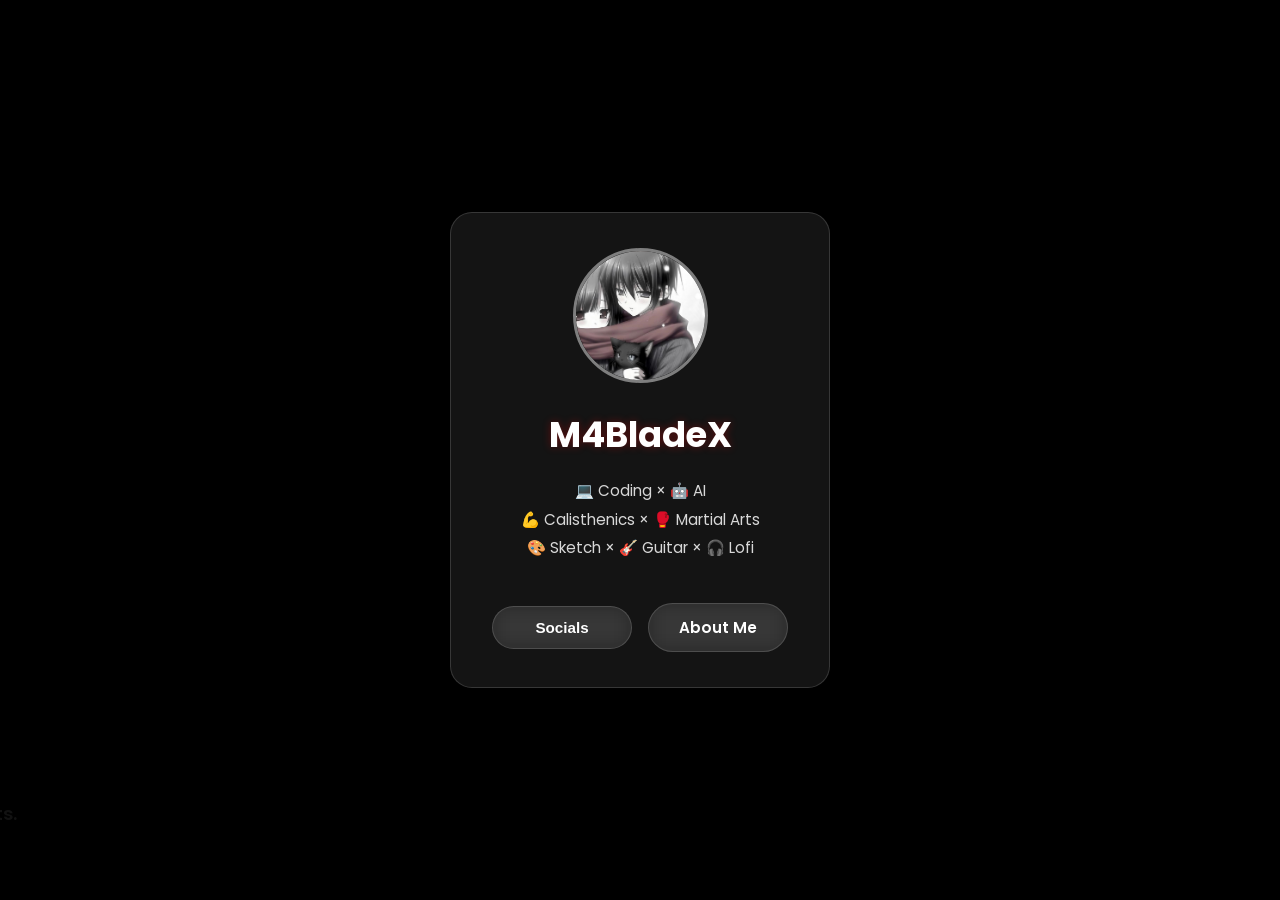
==== index.html @ 2b9ff140 "Change profile picture from pfp.png to pfp.jpg" ====
<!DOCTYPE html>
<html lang="en">
<head>
    <meta charset="UTF-8">
    <meta name="viewport" content="width=device-width, initial-scale=1.0">
    <title>M4BladeX</title>

    <link rel="icon" href="fevocol.jpeg">
    <link rel="stylesheet" href="styles.css">

    <link href="https://fonts.googleapis.com/css2?family=Poppins:wght@300;400;600;700&display=swap" rel="stylesheet">
</head>
<body>

    <video class="backdrop" autoplay muted loop playsinline>
        <source src="vid.mp4" type="video/mp4">
    </video>

    <audio src="snd.mp3" id="bg-audio"></audio>

    <div class="overlay"></div>

    <div class="card">

        <img class="avatar" src="pfp.jpg" alt="M4BladeX Profile Picture">

        <h1>M4BladeX</h1>

        <p class="bio">
            💻 Coding × 🤖 AI <br>
            💪 Calisthenics × 🥊 Martial Arts <br>
            🎨 Sketch × 🎸 Guitar × 🎧 Lofi
        </p>

        <div class="socials" id="socials">

            <a href="https://discord.com/channels/@me/1160234782614093864" target="_blank" rel="noopener noreferrer">
                <img src="dcrd.jpeg" alt="Discord">
            </a>

            <a href="https://github.com/m4bladex" target="_blank" rel="noopener noreferrer">
                <img src="git.png" alt="GitHub">
            </a>

            <a href="https://open.spotify.com/user/31tjha7wmeo37znxqelmuwhhsfvm" target="_blank" rel="noopener noreferrer">
                <img src="spotify.png" alt="Spotify">
            </a>

        </div>

        <div class="buttons">

            <button class="social_revealer" id="socialBtn">
                Socials
            </button>

            <a href="temp.html" class="aboutme">
                About Me
            </a>

        </div>

    </div>

    <div class="backthings">
        <p class="quote quote-1">
            "Be yourself; everyone else is already taken."<br>— Oscar Wilde
        </p>

        <p class="quote quote-2">
            "The best time to plant a tree was 20 years ago. The second best time is now."<br>— Proverb
        </p>

        <p class="quote quote-3">
            "The only bad workout is the one you didn't do."<br>— Gym Bros
        </p>
    </div>

    <script src="script.js"></script>

</body>
</html>
---- styles.css ----
* {
  margin: 0;
  padding: 0;
  box-sizing: border-box;
  font-family: 'Poppins', sans-serif;
}

body {
  display: flex;
  justify-content: center;
  align-items: center;
  height: 100vh;
  overflow: hidden;
  background: #000;
}

/* 2. Background Components */
.backdrop {
  position: fixed;
  width: 100%;
  height: 100%;
  object-fit: cover;
  z-index: -2;
}

.overlay {
  position: fixed;
  inset: 0;
  background: rgba(0, 0, 0, 0.45);
  backdrop-filter: blur(8px);
  z-index: -1;
}

/* 3. Card Component */
.card {
  width: 380px;
  padding: 35px;
  border-radius: 22px;
  background: rgba(255, 255, 255, 0.08);
  border: 1px solid rgba(255, 255, 255, 0.15);
  backdrop-filter: blur(18px);
  text-align: center;
  color: #fff;
  box-shadow: 0 15px 45px rgba(0, 0, 0, 0.45);
  transition: transform 0.25s ease;
  animation: fade 0.8s ease forwards;
}

.card:hover {
  transform: translateY(-6px);
}

/* 4. Typography & Inner Elements */
.avatar {
  width: 135px;
  height: 135px;
  border-radius: 50%;
  object-fit: cover;
  border: 3px solid rgba(255, 255, 255, 0.45);
  transition: transform 0.35s ease, box-shadow 0.35s ease;
}

.avatar:hover {
  transform: scale(1.08);
  box-shadow: 0 0 25px #fff;
}

h1 {
  margin-top: 18px;
  font-size: 2.2rem;
  text-shadow: 0 0 10px rgba(255, 0, 0, 0.35);
  text-shadow: 0 0 8px rgba(255, 0, 0, 0.3);
}

.bio {
  margin-top: 16px;
  font-size: 0.95rem;
  line-height: 1.9;
  color: #d8d8d8;
}

/* 5. Social Links */
.socials {
  display: flex;
  justify-content: center;
  gap: 18px;
  margin-top: 28px;
}

.socials a {
  display: flex;
  justify-content: center;
  align-items: center;
  width: 52px;
  height: 52px;
  border-radius: 50%;
  background: rgba(255, 255, 255, 0.12);
  transition: background 0.25s, transform 0.25s, box-shadow 0.25s;
}

.socials a:hover {
  background: #fff;
  transform: translateY(-5px);
  box-shadow: 0 0 20px #fff;
}

.socials img {
  width: 28px;
  height: 28px;
}

/* 6. Animations */
@keyframes fade {
  from {
    opacity: 0;
    transform: translateY(30px);
  }
  to {
    opacity: 1;
    transform: translateY(0);
  }
}

.socials{
    display:flex;
    justify-content:center;
    gap:18px;

    max-height:0;
    opacity:0;
    overflow:hidden;

    transition:
        max-height .45s ease,
        opacity .35s ease,
        margin-top .35s ease;

    margin-top:0;
}

.socials.show{
    max-height:100px;
    opacity:1;
    margin-top:18px;
}

.socials img{
    width:50px;
    height:50px;
    border-radius:50%;
    transition:.3s;
}

.socials img:hover{
    transform:translateY(-5px) scale(1.1);
}

.social{
    margin-top:24px;
    padding:12px 28px;
    border:none;
    outline:none;
    border-radius:999px;
    cursor:pointer;

    color:#fff;
    font-size:.95rem;
    font-weight:600;

    background:rgba(255,255,255,.08);
    border:1px solid rgba(255,255,255,.15);
    backdrop-filter:blur(10px);

    transition:
    .3s ease;
}

.social:hover{
    transform:translateY(-3px);
    background:rgba(255,255,255,.18);
    box-shadow:
    0 0 20px rgba(255,255,255,.18);
}

.social:active{
    transform:scale(.97);
}
.backthings{

position:fixed;

inset:0;

pointer-events:none;

overflow:hidden;

z-index:-1;

}

.quote{

position:absolute;

width:340px;

font-size:1.15rem;

font-weight:600;

line-height:1.6;

color:rgba(255,255,255,.07);

user-select:none;

text-shadow:0 0 20px rgba(255,255,255,.05);

animation:float 35s linear infinite;

}

.quote-1{

top:10%;

left:-25%;

}

.quote-2{

top:45%;

right:-30%;

animation-duration:42s;

animation-direction:reverse;

}

.quote-3{

bottom:8%;

left:-20%;

animation-duration:48s;

}

@keyframes float{

from{

transform:translateX(0);

}

to{

transform:translateX(160vw);

}

}

.social_revealer{

  display: inline-block;
  border: none;
  outline: none;
  background-color: #00000035;
  
  color: #efefef90;
  font-size: 1rem;
  font-family: sans-serif;
  font-weight: 600;
  
  padding-top: 10px;
  padding-bottom: 10px;
  border-radius: 0.375rem; 
  
  cursor: pointer;
  transition: all 0.2s ease-in-out;

  width: 100px;
}
.social_revealer:hover{
  filter:brightness(100);
  filter: drop-shadow(90);
}

.social_revealer,
.aboutme{
    display:inline-flex;
    justify-content:center;
    align-items:center;

    width:140px;
    padding:12px 0;

    margin-top:20px;

    color:#fff;
    text-decoration:none;
    font-size:.95rem;
    font-weight:600;

    border:none;
    outline:none;
    border-radius:999px;
    cursor:pointer;

    background:rgba(255,255,255,.08);
    border:1px solid rgba(255,255,255,.15);
    backdrop-filter:blur(10px);

    transition:.3s;
}
.aboutme:hover{
    transform:translateY(-3px);
    background:rgba(255,255,255,.18);
    box-shadow:0 0 18px rgba(255,255,255,.18);
}
.buttons{
    display:flex;
    justify-content:center;
    align-items:center;
    gap:16px;          /* space between buttons */
    margin-top:20px;
}
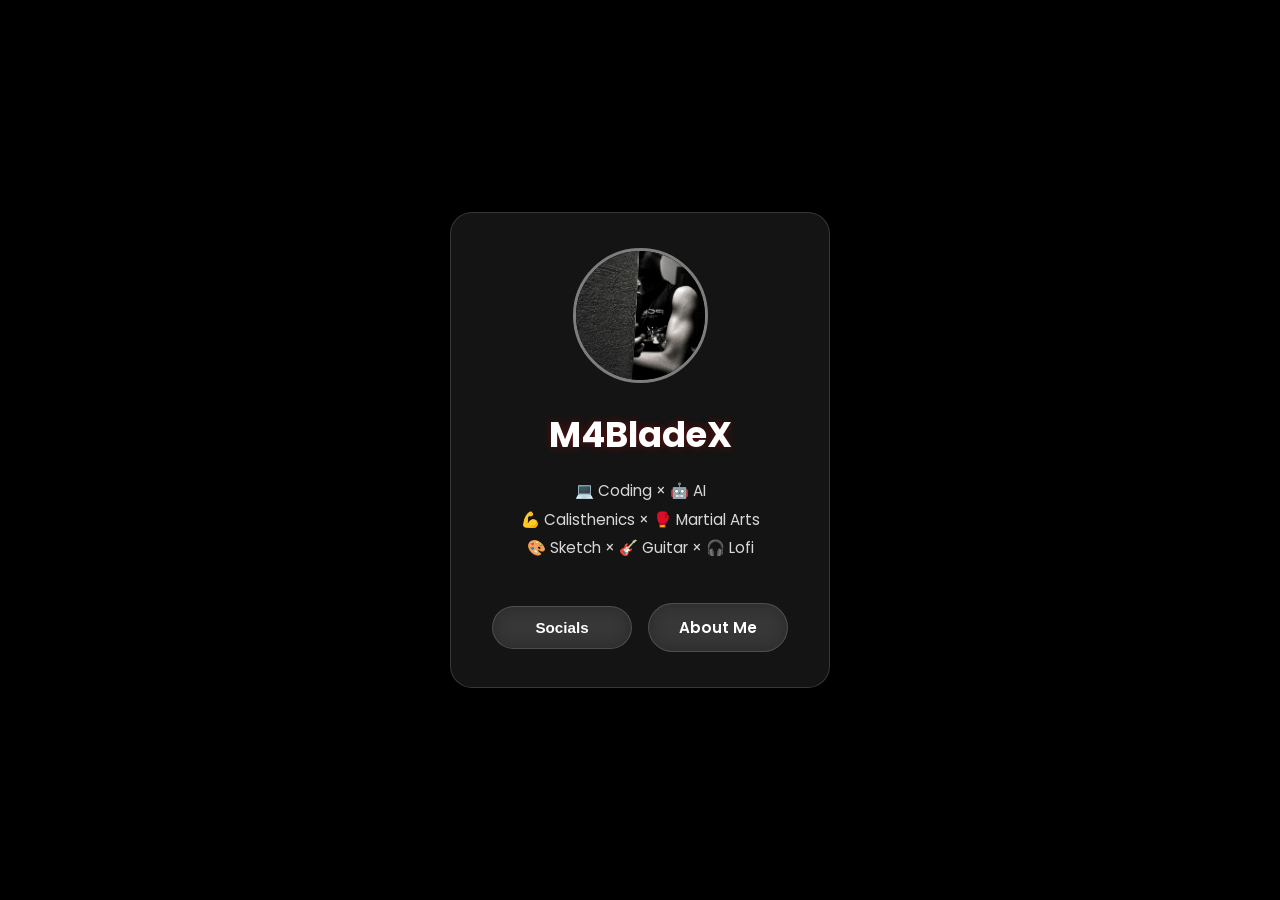
==== commit e2199eb6: "Update index.html" ====
--- a/index.html
+++ b/index.html
@@ -22,7 +22,7 @@
 
     <div class="card">
 
-        <img class="avatar" src="pfp.jpg" alt="M4BladeX Profile Picture">
+        <img class="avatar" src="pfp.png" alt="M4BladeX Profile Picture">
 
         <h1>M4BladeX</h1>
 
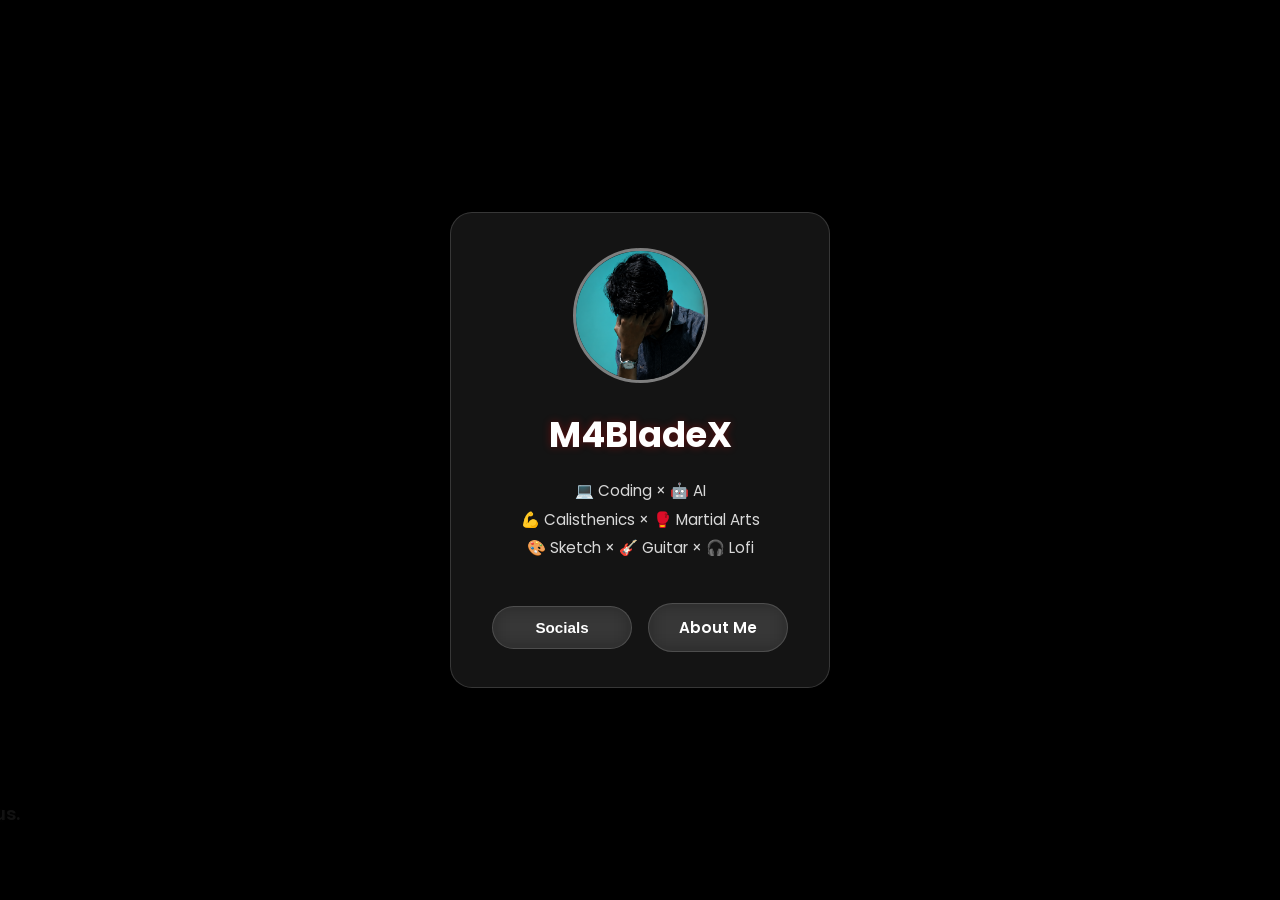
==== commit a7ae6869: "Update index.html" ====
--- a/index.html
+++ b/index.html
@@ -22,7 +22,7 @@
 
     <div class="card">
 
-        <img class="avatar" src="pfp.png" alt="M4BladeX Profile Picture">
+        <img class="avatar" src="p.png" alt="M4BladeX Profile Picture">
 
         <h1>M4BladeX</h1>
 
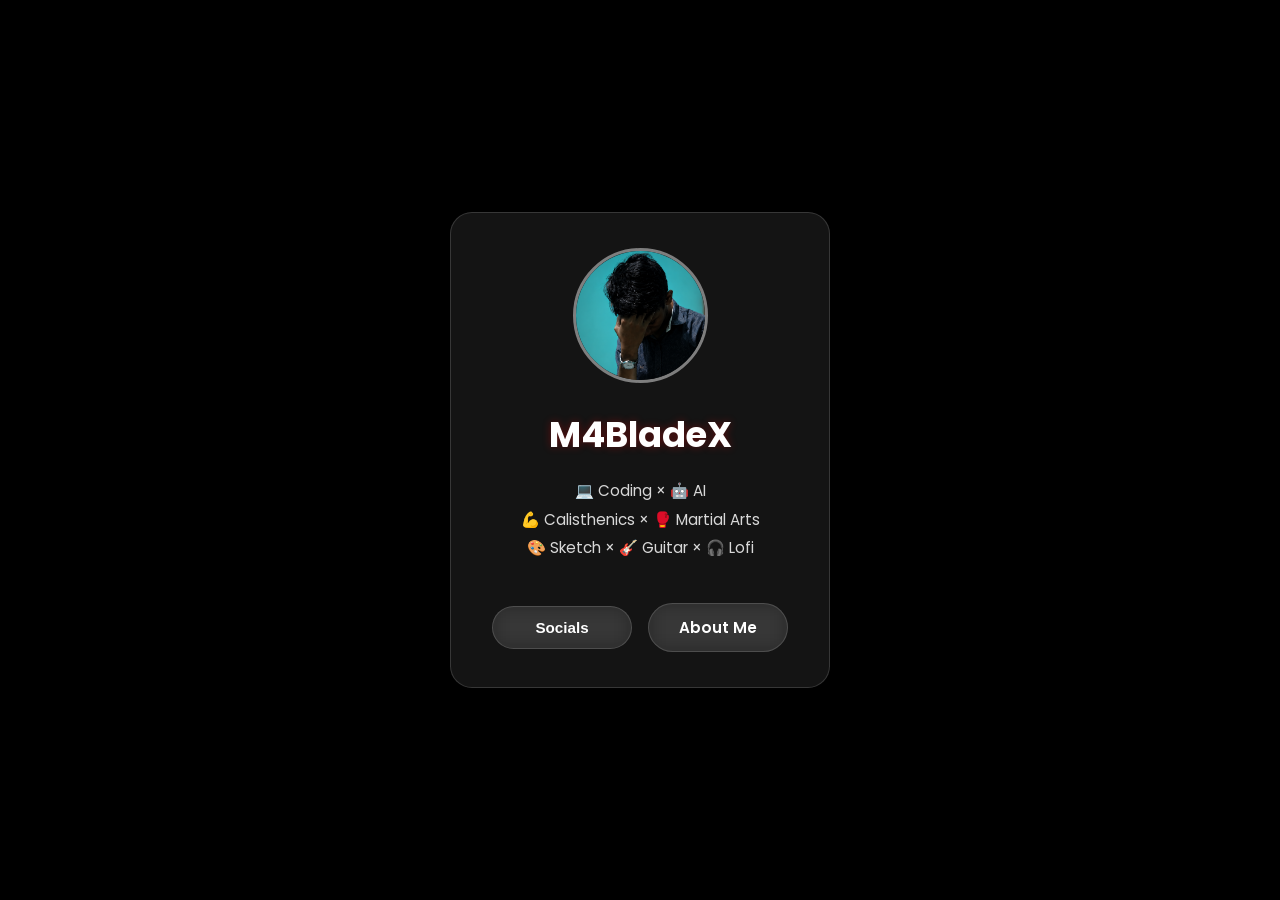
==== commit fd3764d3: "Add Instagram link and image to index.html" ====
--- a/index.html
+++ b/index.html
@@ -45,6 +45,10 @@
             <a href="https://open.spotify.com/user/31tjha7wmeo37znxqelmuwhhsfvm" target="_blank" rel="noopener noreferrer">
                 <img src="spotify.png" alt="Spotify">
             </a>
+            
+            <a href="https://www.instagram.com/wtf.1stdad/" target="_blank" rel="noopener noreferrer">
+                <img src="instagram.png" alt="Instagram">
+            </a>
 
         </div>
 
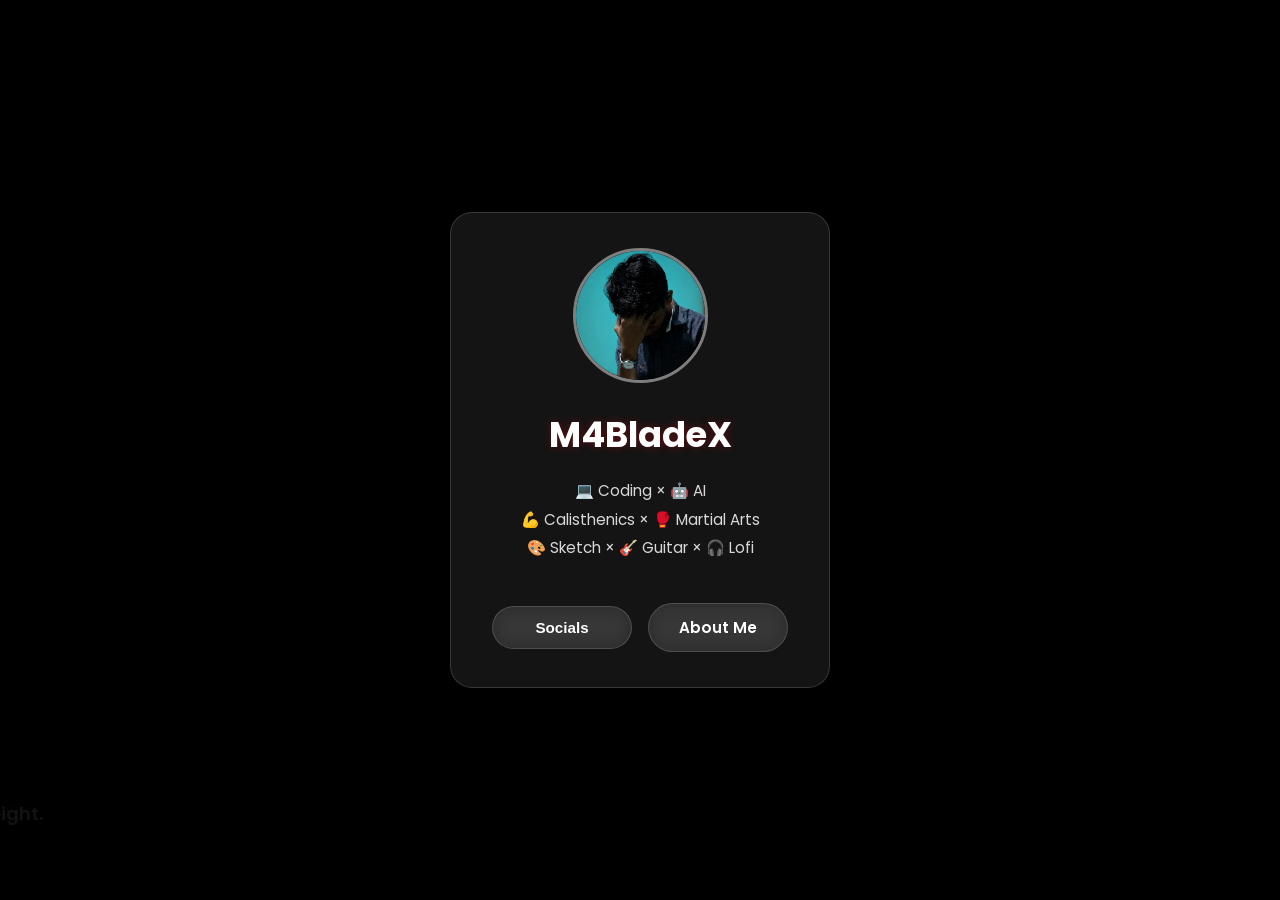
==== commit 3756ab48: "Update index.html" ====
--- a/index.html
+++ b/index.html
@@ -58,7 +58,7 @@
                 Socials
             </button>
 
-            <a href="temp.html" class="aboutme">
+            <a href="About-me.html" class="aboutme">
                 About Me
             </a>
 
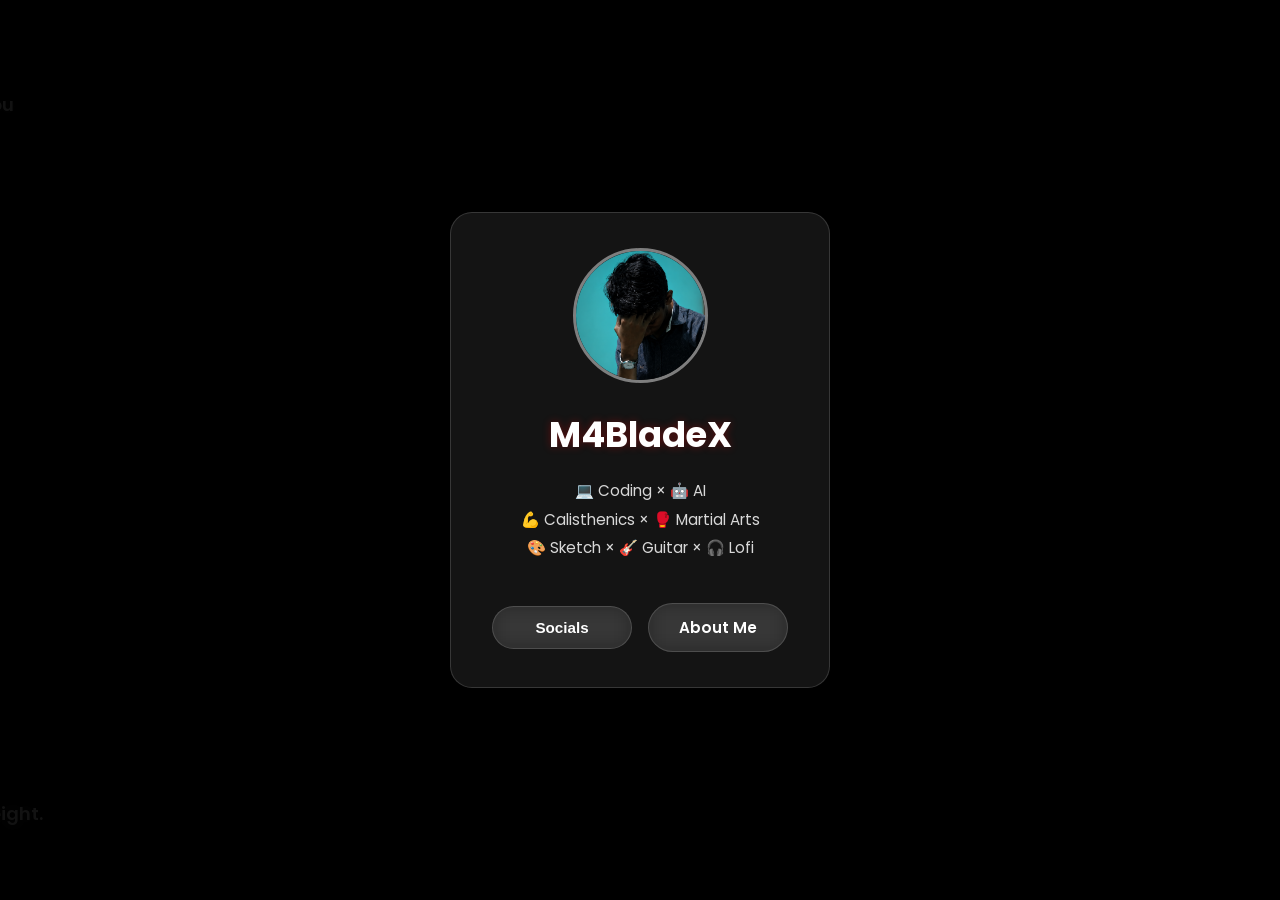
==== commit 418f3d9e: "Update index.html" ====
--- a/index.html
+++ b/index.html
@@ -47,7 +47,7 @@
             </a>
             
             <a href="https://www.instagram.com/wtf.1stdad/" target="_blank" rel="noopener noreferrer">
-                <img src="instagram.png" alt="Instagram">
+                <img src="instgram.png" alt="Instagram">
             </a>
 
         </div>
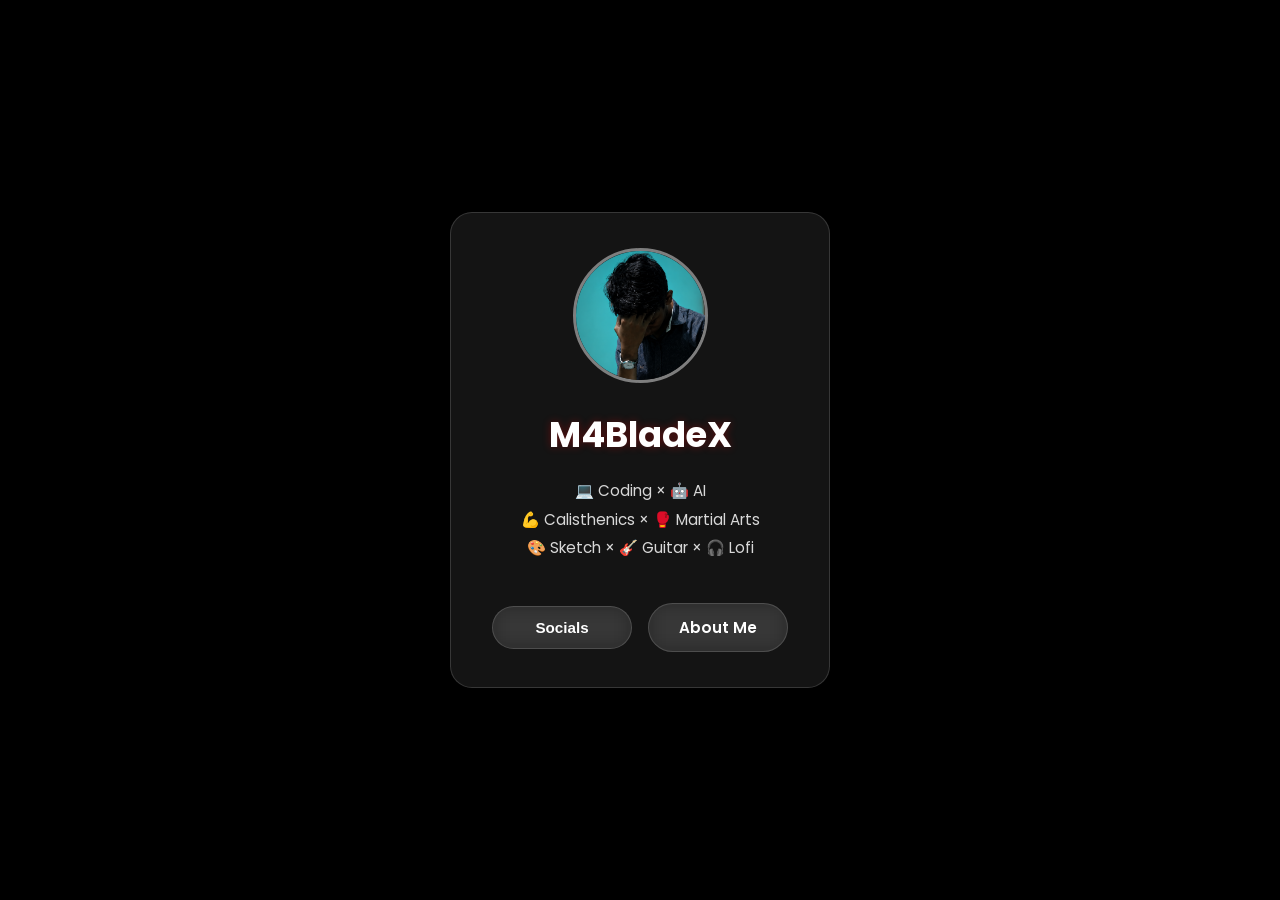
==== commit 258bb302: "Update social links in index.html Removed Discord link and updated Instagram link." ====
--- a/index.html
+++ b/index.html
@@ -34,10 +34,6 @@
 
         <div class="socials" id="socials">
 
-            <a href="https://discord.com/channels/@me/1160234782614093864" target="_blank" rel="noopener noreferrer">
-                <img src="dcrd.jpeg" alt="Discord">
-            </a>
-
             <a href="https://github.com/m4bladex" target="_blank" rel="noopener noreferrer">
                 <img src="git.png" alt="GitHub">
             </a>
@@ -46,7 +42,7 @@
                 <img src="spotify.png" alt="Spotify">
             </a>
             
-            <a href="https://www.instagram.com/wtf.1stdad/" target="_blank" rel="noopener noreferrer">
+            <a href="https://www.instagram.com/minister.daksh_/" target="_blank" rel="noopener noreferrer">
                 <img src="instgram.png" alt="Instagram">
             </a>
 
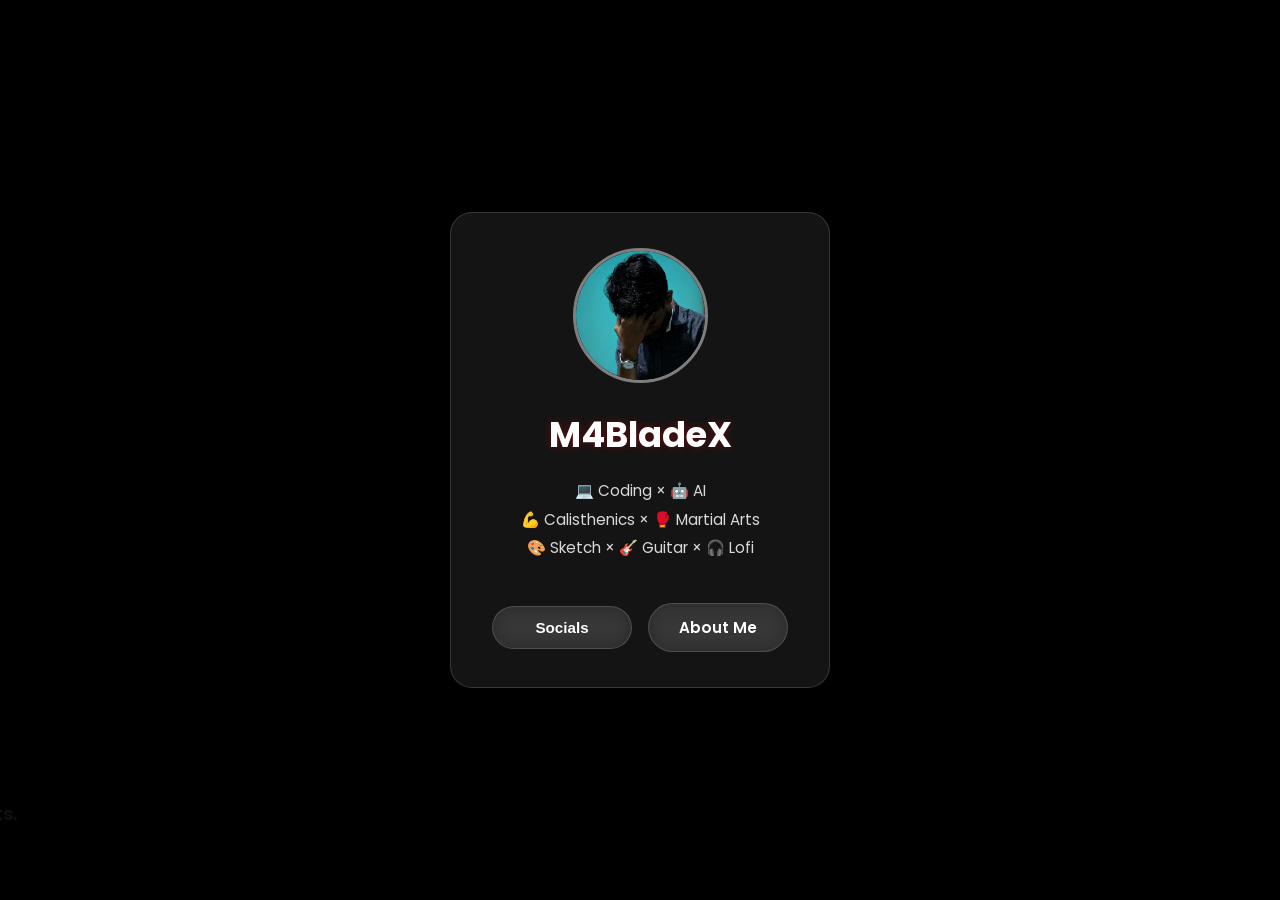
==== commit cd891ff8: "Update index.html" ====
--- a/index.html
+++ b/index.html
@@ -42,7 +42,7 @@
                 <img src="spotify.png" alt="Spotify">
             </a>
             
-            <a href="https://www.instagram.com/minister.daksh_/" target="_blank" rel="noopener noreferrer">
+            <a href="https://www.instagram.com/mr_dak.sh_/" target="_blank" rel="noopener noreferrer">
                 <img src="instgram.png" alt="Instagram">
             </a>
 
